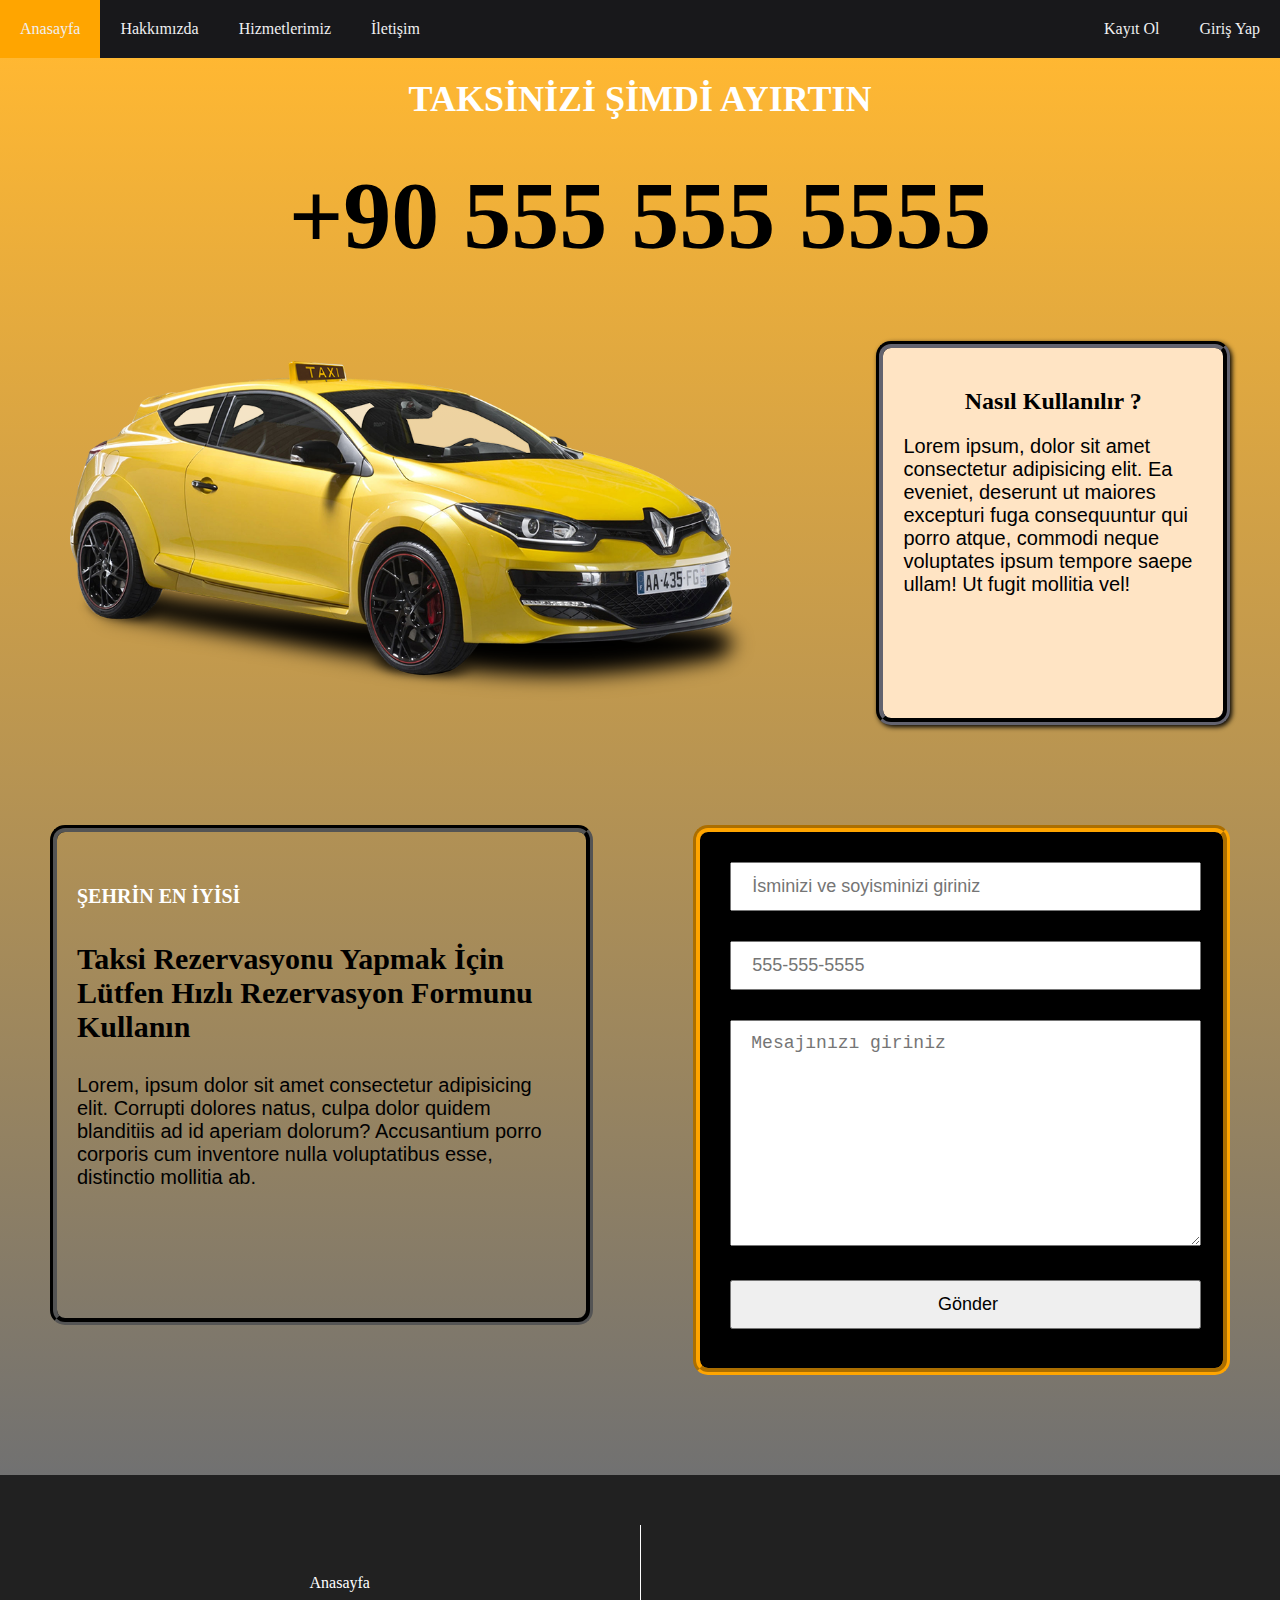
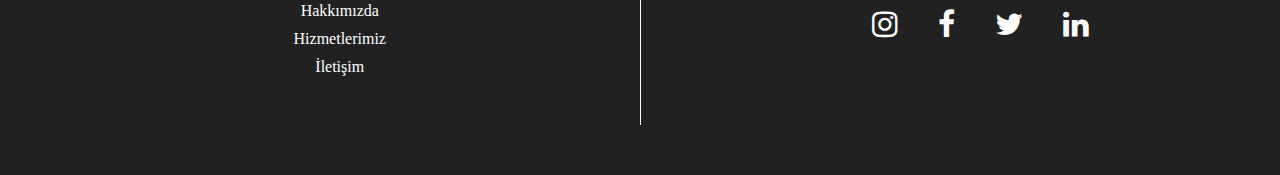
==== index.html @ 1508f418 "Initial commit" ====
<!DOCTYPE html>
<html lang="en">
<head>
    <meta charset="UTF-8">
    <meta http-equiv="X-UA-Compatible" content="IE=edge">
    <meta name="viewport" content="width=device-width, initial-scale=1.0">
    <title>Document</title>
    <link rel="stylesheet" href="style.css">
    <link rel="stylesheet" href="https://cdnjs.cloudflare.com/ajax/libs/font-awesome/4.7.0/css/font-awesome.min.css">
</head>
<body>
    <nav>
        <ul>
            <li><a href="">Anasayfa</a></li>
            <li><a href="">Hakkımızda</a></li>
            <li><a href="">Hizmetlerimiz</a></li>
            <li><a href="">İletişim</a></li>
        </ul>
        <ul>
            <li><a href="">Kayıt Ol</a></li>
            <li><a href="">Giriş Yap</a></li>
        </ul>
    </nav>
    <div class="container">
        <div class="head">
            <h2>TAKSİNİZİ ŞİMDİ AYIRTIN</h2>
            <h1>+90 555 555 5555</h1>
        </div>
        <div class="inner">
            <div class="image">
                <img src="car.png" alt="">
            </div>
            <div class="right-side">
                <h2>Nasıl Kullanılır ?</h2>
                <p>
                    Lorem ipsum, dolor sit amet consectetur adipisicing elit. Ea eveniet, deserunt ut maiores excepturi fuga consequuntur qui porro atque, commodi neque voluptates ipsum tempore saepe ullam! Ut fugit mollitia vel!
                </p>
            </div>
        </div>
        <div class="inner-mid">
            <div class="inner-mid-left">
                <h5>ŞEHRİN EN İYİSİ</h5>
                <h3>Taksi Rezervasyonu Yapmak İçin Lütfen Hızlı Rezervasyon Formunu Kullanın</h3>
                <p>
                    Lorem, ipsum dolor sit amet consectetur adipisicing elit. Corrupti dolores natus, culpa dolor quidem blanditiis ad id aperiam dolorum? Accusantium porro corporis cum inventore nulla voluptatibus esse, distinctio mollitia ab.
                </p>
            </div>
            <div class="inner-mid-right">
                <form>
                    <input type="text" placeholder="İsminizi ve soyisminizi giriniz">
                    <input type="tel" id="phone" name="phone" pattern="[0-9]{3}-[0-9]{3}-[0-9]{4}" placeholder="555-555-5555">
                    <textarea cols="30" rows="10" placeholder="Mesajınızı giriniz"></textarea>
                    <input type="submit" value=" Gönder">
                </form>
            </div>
        </div>
    </div>
    <footer>
        <ul class="left">
            <li><a href="">Anasayfa</a></li>
            <li><a href="">Hakkımızda</a></li>
            <li><a href="">Hizmetlerimiz</a></li>
            <li><a href="">İletişim</a></li>
        </ul>
        <div class="line"></div>
        <ul class="right">
            <li><a href=""><i class="fa fa-instagram"></i></a></li>
            <li><a href=""><i class="fa fa-facebook"></i></a></li>
            <li><a href=""><i class="fa fa-twitter"></i></a></li>
            <li><a href=""><i class="fa fa-linkedin"></i></a></li>
        </ul>
    </footer>
</body>
</html>
---- style.css ----
* {
    box-sizing: border-box;
}

body, html {
    margin: 0;
    padding: 0;
}

nav {
    background-color: #18181b;
    width: 100%;
    display: flex;
    justify-content: space-between;
}

nav ul {
    margin: 0;
    padding: 0;
    display: flex;
    align-items: center;

}

nav ul li {
    list-style-type: none;
    padding: 20px;
    cursor: pointer;
}

nav ul li a {
    text-decoration: none;
    color: rgb(239, 239, 241);
}

nav ul li:hover {
    background-color: orange;
}

.container {
    width: 100%;
    background-image: linear-gradient(to bottom, rgba(255, 166, 0, 0.805),  rgba(0, 0, 0, 0.556));
}

.inner {
    width: 100%;
    display: flex;
    justify-content: center;
    
}

.inner .image {
    width: 70%;
    padding: 70px 70px;
}

.inner .image img {
    width: 100%;
}

.right-side {
    width: 30%;
    background-color: bisque;
    border: 7px groove #18181b;
    padding: 20px;
    margin: 50px;
    box-shadow: 2px 2px 5px;
    border-radius: 15px;
}

.head h2 {
    margin: 0;
    padding: 20px;
    color: white;
    font-size: 36px;
    text-align: center;
}

.head h1 {
    margin: 0;
    padding: 20px;
    font-size: 96px;
    text-align: center;
}

.right-side h2 {
    text-align: center;
}

.right-side p {
    font-family: Verdana, Geneva, Tahoma, sans-serif;
    font-size: 20px;
}

.inner-mid {
    width: 100%;
    height: 700px;
    display: flex;
    justify-content: space-between;
}

.inner-mid-left {
    width: 50%;
    height: 500px;
    padding: 20px 20px;
    margin: 50px;
    border: 7px groove black;
    border-radius: 15px;
}

.inner-mid-left h5 {
    font-size: 20px;
    color: white;
}

.inner-mid-left h3 {
    font-size: 30px;
}

.inner-mid-left p {
    font-family: Verdana, Geneva, Tahoma, sans-serif;
    font-size: 20px;
}

.inner-mid-right {
    width: 50%;
    height: 550px;
    background-color: black;
    border: 7px groove orange;
    margin: 50px;
    border-radius: 15px;
}

.inner-mid-right input {
    width: 90%;
    padding: 12px 20px;
    margin: 30px 0px 0px 30px;
    font-size: 1.125rem;
}

textarea {
    width: 90%;
    padding: 12px 20px;
    margin: 30px 0px 0px 30px;
    font-size: 1.125rem;
}

footer {
    background-color: rgb(33,33,33);
    height: 300px;
    display: flex;
    justify-content: center;
    align-items: center;
}

footer ul {
    width: 50%;
}

.left {
    text-align: center;

}

.left li {
    list-style-type: none;
    margin: 10px 0;
}

.left li a {
    color: white;
    text-decoration: none;
}

.right {
    display: flex;
    justify-content: center;
    list-style-type: none;
}

.right li {
    margin-inline: 20px; 
}

.right li a {
    color: white;
    font-size: 30px;
}

.line {
    width: 1px;
    height: 200px;
    background-color: white;
}
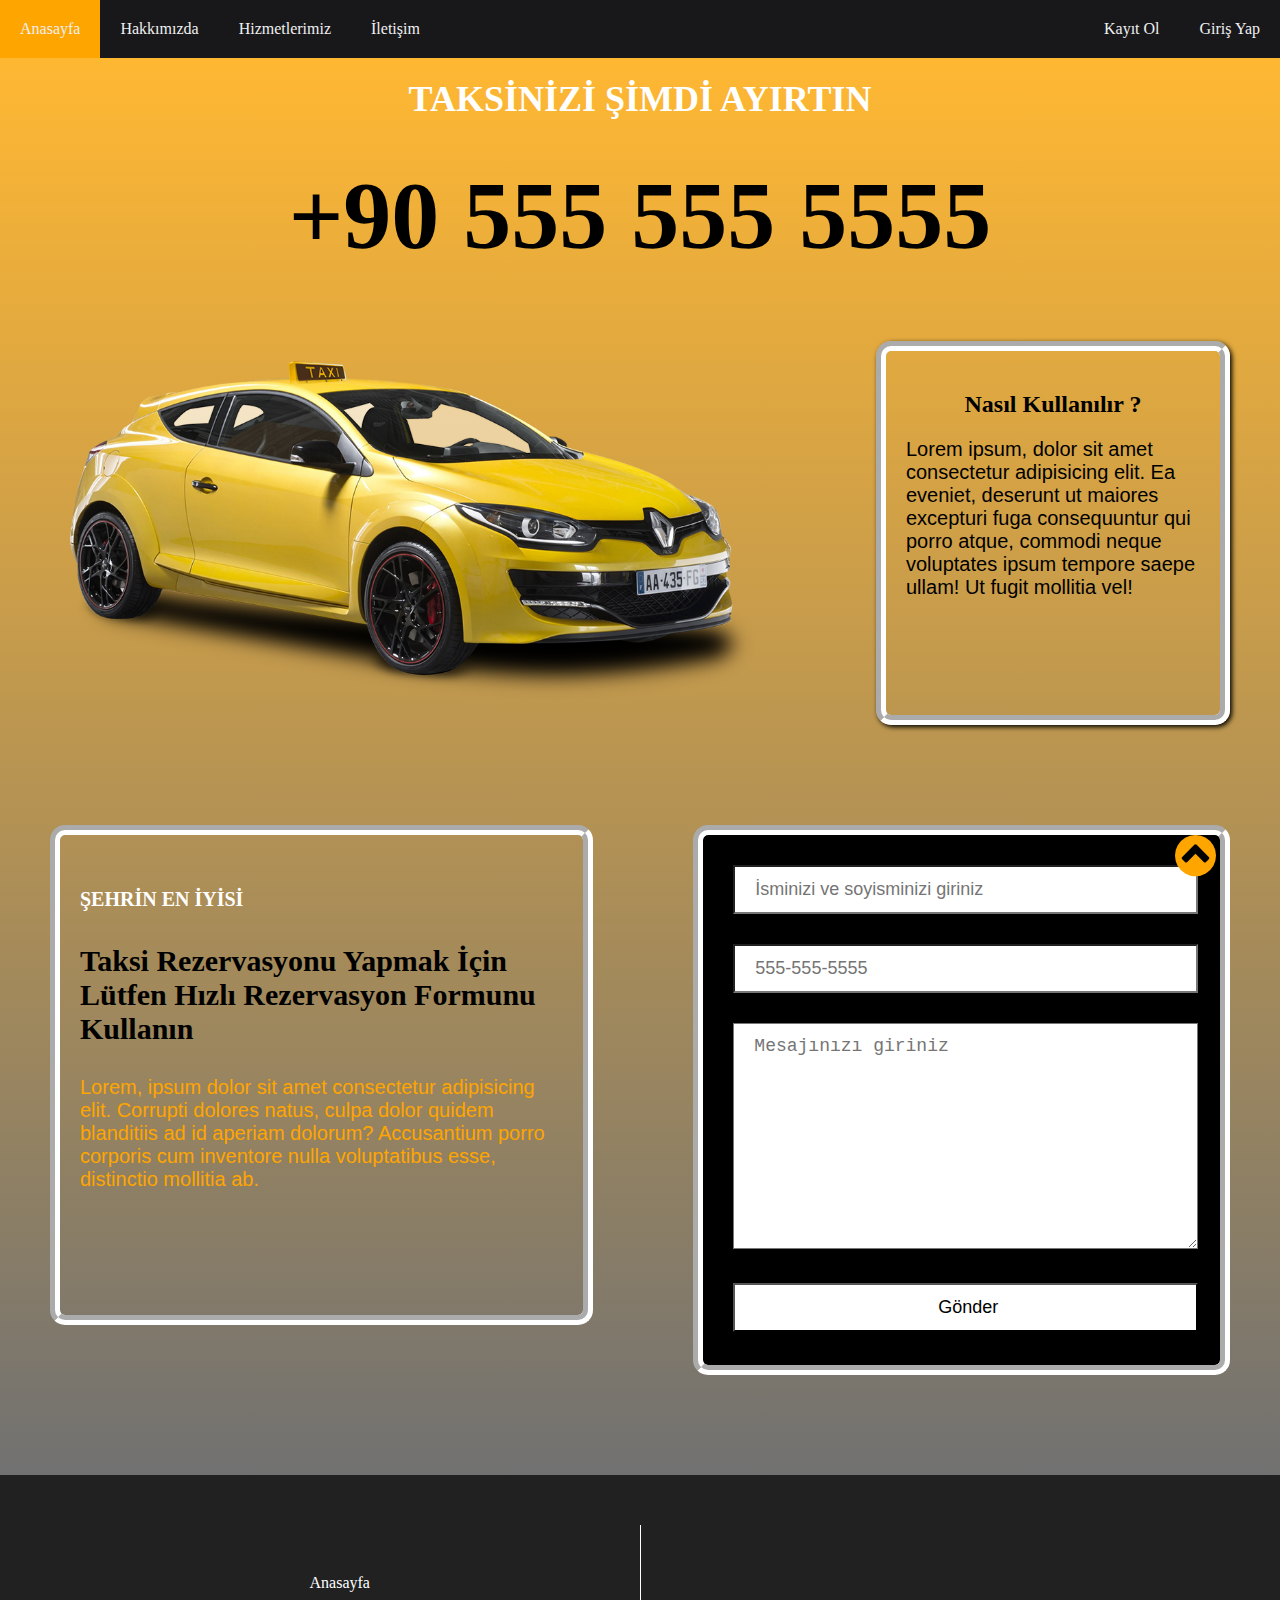
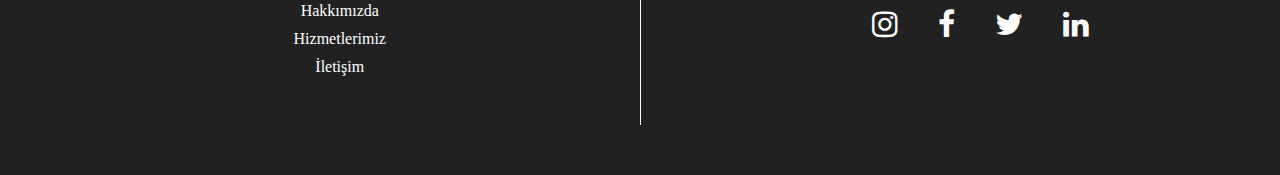
==== commit 4eaba171: "created other pages" ====
--- a/index.html
+++ b/index.html
@@ -9,10 +9,10 @@
     <link rel="stylesheet" href="https://cdnjs.cloudflare.com/ajax/libs/font-awesome/4.7.0/css/font-awesome.min.css">
 </head>
 <body>
-    <nav>
+    <nav id="nav">
         <ul>
-            <li><a href="">Anasayfa</a></li>
-            <li><a href="">Hakkımızda</a></li>
+            <li><a href="#">Anasayfa</a></li>
+            <li><a href="hakkimizda.html">Hakkımızda</a></li>
             <li><a href="">Hizmetlerimiz</a></li>
             <li><a href="">İletişim</a></li>
         </ul>
@@ -54,11 +54,14 @@
                 </form>
             </div>
         </div>
+        <div class="up">
+            <a href="#nav"><i class="fa fa-chevron-circle-up" ></i></a>
+        </div>
     </div>
     <footer>
         <ul class="left">
             <li><a href="">Anasayfa</a></li>
-            <li><a href="">Hakkımızda</a></li>
+            <li><a href="hakkimizda.html">Hakkımızda</a></li>
             <li><a href="">Hizmetlerimiz</a></li>
             <li><a href="">İletişim</a></li>
         </ul>
--- a/style.css
+++ b/style.css
@@ -26,6 +26,7 @@
     list-style-type: none;
     padding: 20px;
     cursor: pointer;
+    transition: 0.6s;
 }
 
 nav ul li a {
@@ -39,7 +40,7 @@
 
 .container {
     width: 100%;
-    background-image: linear-gradient(to bottom, rgba(255, 166, 0, 0.805),  rgba(0, 0, 0, 0.556));
+    background-image: linear-gradient(rgba(255, 166, 0, 0.805),  rgba(0, 0, 0, 0.556));
 }
 
 .inner {
@@ -47,6 +48,24 @@
     display: flex;
     justify-content: center;
     
+}
+
+.up {
+    width: 100px;
+    position: fixed;
+    bottom: 20px;
+    right: 5px;
+    
+}
+
+.up a {
+    color: white;
+    text-decoration: none;
+}
+
+.up a i {
+    font-size:48px;
+    color: orange;
 }
 
 .inner .image {
@@ -60,8 +79,7 @@
 
 .right-side {
     width: 30%;
-    background-color: bisque;
-    border: 7px groove #18181b;
+    border: 10px groove white;
     padding: 20px;
     margin: 50px;
     box-shadow: 2px 2px 5px;
@@ -104,7 +122,7 @@
     height: 500px;
     padding: 20px 20px;
     margin: 50px;
-    border: 7px groove black;
+    border: 10px groove white;
     border-radius: 15px;
 }
 
@@ -120,13 +138,14 @@
 .inner-mid-left p {
     font-family: Verdana, Geneva, Tahoma, sans-serif;
     font-size: 20px;
+    color: orange;
 }
 
 .inner-mid-right {
     width: 50%;
     height: 550px;
     background-color: black;
-    border: 7px groove orange;
+    border: 10px groove white;
     margin: 50px;
     border-radius: 15px;
 }
@@ -136,6 +155,7 @@
     padding: 12px 20px;
     margin: 30px 0px 0px 30px;
     font-size: 1.125rem;
+    background-color: white;
 }
 
 textarea {
@@ -143,6 +163,7 @@
     padding: 12px 20px;
     margin: 30px 0px 0px 30px;
     font-size: 1.125rem;
+    background-color: white;
 }
 
 footer {
